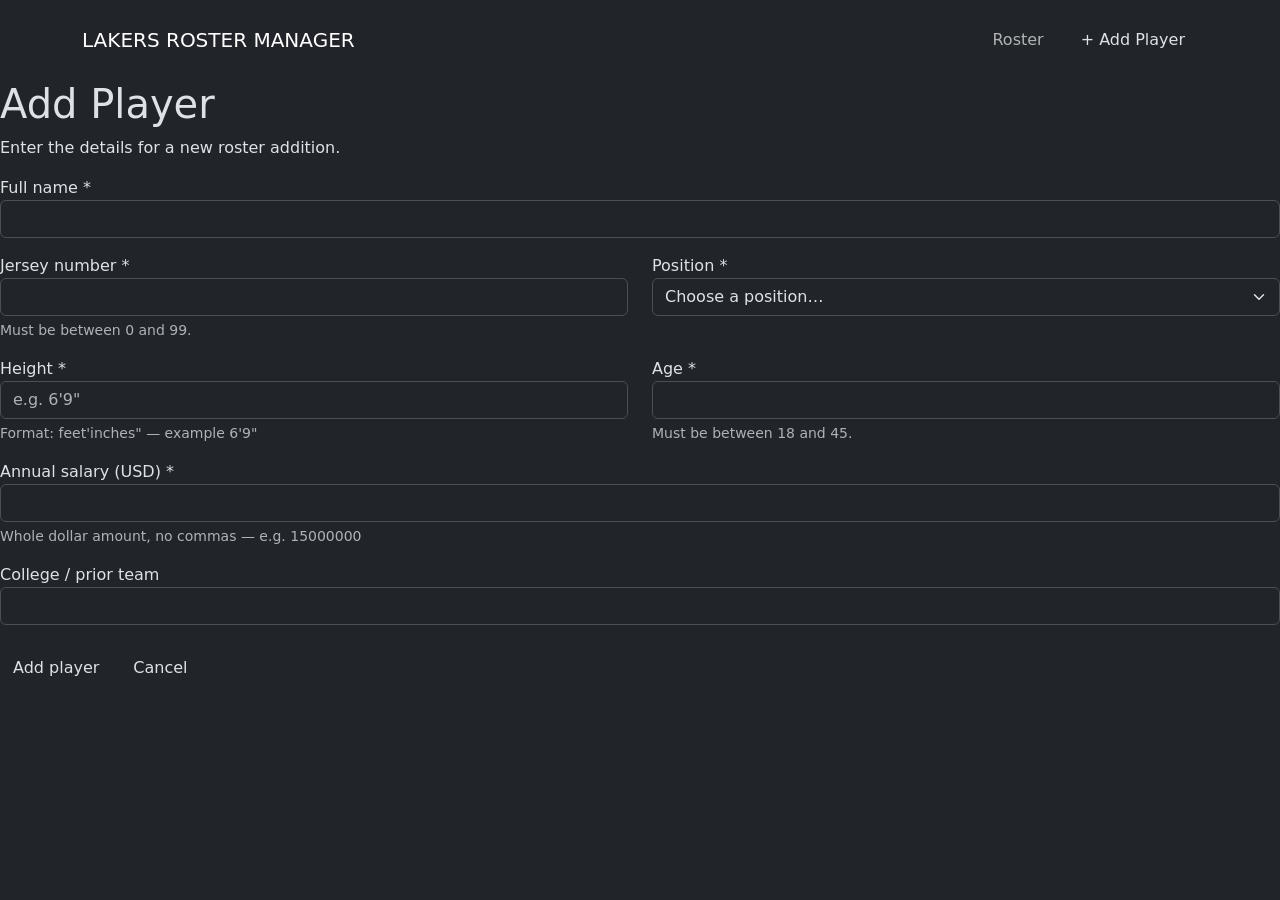
==== add.html @ 7e0d8a4a "add.html" ====
<!DOCTYPE html>
<html lang="en" data-bs-theme="dark">
<head>
<meta charset="UTF-8" />
<meta name="viewport" content="width=device-width, initial-scale=1.0" />
<title>Add Player — Lakers Roster Manager</title>
<link href="https://cdn.jsdelivr.net/npm/bootstrap@5.3.3/dist/css/bootstrap.min.css" rel="stylesheet">
<link href="https://fonts.googleapis.com/css2?family=Anton&family=Work+Sans:wght@400;500;600;700&display=swap" rel="stylesheet">
<link rel="stylesheet" href="my.css">
</head>
<body>

<header class="court-header">
  <nav class="navbar navbar-expand-md">
    <div class="container page-shell" style="padding-top: 0.75rem; padding-bottom: 0.75rem;">
      <a class="navbar-brand" href="index.html">LAKERS <span class="brand-sub">ROSTER MANAGER</span></a>
      <button class="navbar-toggler" type="button" data-bs-toggle="collapse" data-bs-target="#navContent" style="border-color: rgba(255,255,255,.4);">
        <span class="navbar-toggler-icon"></span>
      </button>
      <div class="collapse navbar-collapse justify-content-end" id="navContent">
        <ul class="navbar-nav align-items-md-center gap-md-3">
          <li class="nav-item"><a class="nav-link" href="index.html">Roster</a></li>
          <li class="nav-item mt-2 mt-md-0">
            <a class="btn btn-add" href="add.html">+ Add Player</a>
          </li>
        </ul>
      </div>
    </div>
  </nav>
</header>

<main class="page-shell">
  <div class="page-heading">
    <div>
      <h1>Add Player</h1>
      <p>Enter the details for a new roster addition.</p>
    </div>
  </div>

  <form class="roster-form" id="addForm" novalidate>
    <div class="mb-3">
      <label for="name">Full name <span class="required-mark">*</span></label>
      <input type="text" class="form-control" id="name" required minlength="2" maxlength="40">
      <div class="invalid-feedback">Enter a name that's at least 2 characters long.</div>
    </div>

    <div class="row">
      <div class="col-sm-6 mb-3">
        <label for="number">Jersey number <span class="required-mark">*</span></label>
        <input type="number" class="form-control" id="number" required min="0" max="99">
        <div class="form-text">Must be between 0 and 99.</div>
        <div class="invalid-feedback">Enter a jersey number between 0 and 99.</div>
      </div>
      <div class="col-sm-6 mb-3">
        <label for="position">Position <span class="required-mark">*</span></label>
        <select class="form-select" id="position" required>
          <option value="" selected disabled>Choose a position…</option>
          <option value="PG">Point Guard (PG)</option>
          <option value="SG">Shooting Guard (SG)</option>
          <option value="SF">Small Forward (SF)</option>
          <option value="PF">Power Forward (PF)</option>
          <option value="C">Center (C)</option>
        </select>
        <div class="invalid-feedback">Select a position.</div>
      </div>
    </div>

    <div class="row">
      <div class="col-sm-6 mb-3">
        <label for="height">Height <span class="required-mark">*</span></label>
        <input type="text" class="form-control" id="height" required placeholder="e.g. 6'9&quot;" pattern="^\d'\d{1,2}&quot;$">
        <div class="form-text">Format: feet'inches" — example 6'9"</div>
        <div class="invalid-feedback">Use the format 6'9" (feet, apostrophe, inches, quote).</div>
      </div>
      <div class="col-sm-6 mb-3">
        <label for="age">Age <span class="required-mark">*</span></label>
        <input type="number" class="form-control" id="age" required min="18" max="45">
        <div class="form-text">Must be between 18 and 45.</div>
        <div class="invalid-feedback">Enter an age between 18 and 45.</div>
      </div>
    </div>

    <div class="mb-3">
      <label for="salary">Annual salary (USD) <span class="required-mark">*</span></label>
      <input type="number" class="form-control" id="salary" required min="1">
      <div class="form-text">Whole dollar amount, no commas — e.g. 15000000</div>
      <div class="invalid-feedback">Enter a salary greater than $0.</div>
    </div>

    <div class="mb-4">
      <label for="college">College / prior team</label>
      <input type="text" class="form-control" id="college" maxlength="40">
    </div>

    <div class="d-flex gap-2">
      <button type="submit" class="btn-court-primary btn">Add player</button>
      <a href="index.html" class="btn-court-outline btn">Cancel</a>
    </div>
  </form>

 
</main>

<script src="https://cdn.jsdelivr.net/npm/bootstrap@5.3.3/dist/js/bootstrap.bundle.min.js"></script>
<script>


const STORAGE_KEY = "lakersRoster";


const SEED_PLAYERS = [
  {
    id: 1,
    name: "LeBron James",
    number: 23,
    position: "SF",
    height: "6'9\"",
    age: 40,
    salary: 48728845,
    college: "St. Vincent-St. Mary HS",
  },
  {
    id: 2,
    name: "Anthony Davis",
    number: 3,
    position: "PF",
    height: "6'10\"",
    age: 32,
    salary: 43219440,
    college: "Kentucky",
  },
  {
    id: 3,
    name: "Austin Reaves",
    number: 15,
    position: "SG",
    height: "6'5\"",
    age: 27,
    salary: 13887000,
    college: "Oklahoma",
  },
  {
    id: 4,
    name: "Rui Hachimura",
    number: 28,
    position: "PF",
    height: "6'8\"",
    age: 27,
    salary: 17000000,
    college: "Gonzaga",
  },
  {
    id: 5,
    name: "D'Angelo Russell",
    number: 1,
    position: "PG",
    height: "6'4\"",
    age: 29,
    salary: 18692307,
    college: "Ohio State",
  },
];

function loadPlayers() {
  const raw = localStorage.getItem(STORAGE_KEY);
  if (!raw) {
    localStorage.setItem(STORAGE_KEY, JSON.stringify(SEED_PLAYERS));
    return [...SEED_PLAYERS];
  }
  try {
    return JSON.parse(raw);
  } catch (e) {
    localStorage.setItem(STORAGE_KEY, JSON.stringify(SEED_PLAYERS));
    return [...SEED_PLAYERS];
  }
}

function savePlayers(players) {
  localStorage.setItem(STORAGE_KEY, JSON.stringify(players));
}

function getPlayerById(id) {
  const players = loadPlayers();
  return players.find((p) => String(p.id) === String(id));
}

function addPlayer(player) {
  const players = loadPlayers();
  const nextId =
    players.length > 0 ? Math.max(...players.map((p) => p.id)) + 1 : 1;
  player.id = nextId;
  players.push(player);
  savePlayers(players);
  return player;
}

function updatePlayer(id, updated) {
  const players = loadPlayers();
  const index = players.findIndex((p) => String(p.id) === String(id));
  if (index === -1) return null;
  players[index] = { ...players[index], ...updated, id: players[index].id };
  savePlayers(players);
  return players[index];
}

function deletePlayer(id) {
  const players = loadPlayers();
  const filtered = players.filter((p) => String(p.id) !== String(id));
  savePlayers(filtered);
}

function formatSalary(amount) {
  return "$" + Number(amount).toLocaleString("en-US");
}

function getQueryParam(name) {
  const params = new URLSearchParams(window.location.search);
  return params.get(name);
}
</script>
<script>
  const form = document.getElementById("addForm");

  const heightPattern = /^\d'\d{1,2}"$/;

  function validateField(field, isValid) {
    field.classList.toggle("is-invalid", !isValid);
    field.classList.toggle("is-valid", isValid);
    return isValid;
  }

  form.addEventListener("submit", function (e) {
    e.preventDefault();

    const name = document.getElementById("name");
    const number = document.getElementById("number");
    const position = document.getElementById("position");
    const height = document.getElementById("height");
    const age = document.getElementById("age");
    const salary = document.getElementById("salary");
    const college = document.getElementById("college");

    // Validation 1: name required + minimum length
    const nameValid = name.value.trim().length >= 2;
    validateField(name, nameValid);

    // Validation 2: jersey number required + numeric range 0-99
    const numberValue = Number(number.value);
    const numberValid = number.value !== "" && numberValue >= 0 && numberValue <= 99;
    validateField(number, numberValid);

    // Validation 3: position must be selected (not the placeholder)
    const positionValid = position.value !== "";
    validateField(position, positionValid);

    // Validation 4: height must match feet'inches" format
    const heightValid = heightPattern.test(height.value.trim());
    validateField(height, heightValid);

    // Validation 5: age required + numeric range 18-45
    const ageValue = Number(age.value);
    const ageValid = age.value !== "" && ageValue >= 18 && ageValue <= 45;
    validateField(age, ageValid);

    // Validation 6: salary required + must be positive
    const salaryValid = salary.value !== "" && Number(salary.value) > 0;
    validateField(salary, salaryValid);

    const allValid =
      nameValid && numberValid && positionValid && heightValid && ageValid && salaryValid;

    if (!allValid) {
      return;
    }

    addPlayer({
      name: name.value.trim(),
      number: numberValue,
      position: position.value,
      height: height.value.trim(),
      age: ageValue,
      salary: Number(salary.value),
      college: college.value.trim(),
    });

    alert("게시물이 추가됩니다.");
    window.location.href = "index.html";
  });
</script>
</body>
</html>
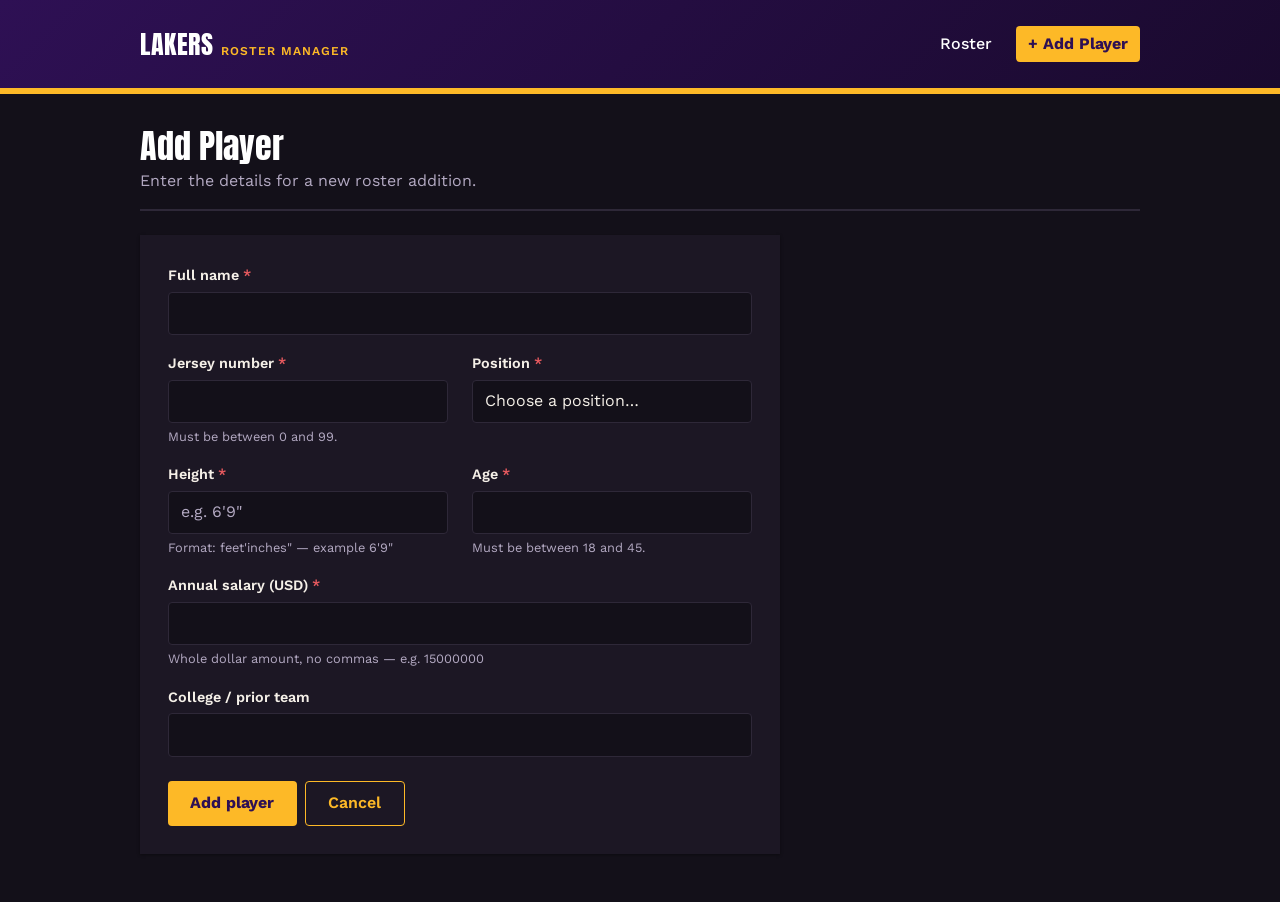
==== commit 9893c9d3: "final" ====
--- a/add.html
+++ b/add.html
@@ -1,291 +1,371 @@
-<!DOCTYPE html>
+<!doctype html>
 <html lang="en" data-bs-theme="dark">
-<head>
-<meta charset="UTF-8" />
-<meta name="viewport" content="width=device-width, initial-scale=1.0" />
-<title>Add Player — Lakers Roster Manager</title>
-<link href="https://cdn.jsdelivr.net/npm/bootstrap@5.3.3/dist/css/bootstrap.min.css" rel="stylesheet">
-<link href="https://fonts.googleapis.com/css2?family=Anton&family=Work+Sans:wght@400;500;600;700&display=swap" rel="stylesheet">
-<link rel="stylesheet" href="my.css">
-</head>
-<body>
-
-<header class="court-header">
-  <nav class="navbar navbar-expand-md">
-    <div class="container page-shell" style="padding-top: 0.75rem; padding-bottom: 0.75rem;">
-      <a class="navbar-brand" href="index.html">LAKERS <span class="brand-sub">ROSTER MANAGER</span></a>
-      <button class="navbar-toggler" type="button" data-bs-toggle="collapse" data-bs-target="#navContent" style="border-color: rgba(255,255,255,.4);">
-        <span class="navbar-toggler-icon"></span>
-      </button>
-      <div class="collapse navbar-collapse justify-content-end" id="navContent">
-        <ul class="navbar-nav align-items-md-center gap-md-3">
-          <li class="nav-item"><a class="nav-link" href="index.html">Roster</a></li>
-          <li class="nav-item mt-2 mt-md-0">
-            <a class="btn btn-add" href="add.html">+ Add Player</a>
-          </li>
-        </ul>
+  <head>
+    <meta charset="UTF-8" />
+    <meta name="viewport" content="width=device-width, initial-scale=1.0" />
+    <title>Add Player — Lakers Roster Manager</title>
+    <link
+      href="https://cdn.jsdelivr.net/npm/bootstrap@5.3.3/dist/css/bootstrap.min.css"
+      rel="stylesheet"
+    />
+    <link
+      href="https://fonts.googleapis.com/css2?family=Anton&family=Work+Sans:wght@400;500;600;700&display=swap"
+      rel="stylesheet"
+    />
+    <link rel="stylesheet" href="my.css" />
+  </head>
+  <body>
+    <header class="court-header">
+      <nav class="navbar navbar-expand-md">
+        <div
+          class="container page-shell"
+          style="padding-top: 0.75rem; padding-bottom: 0.75rem"
+        >
+          <a class="navbar-brand" href="index.html"
+            >LAKERS <span class="brand-sub">ROSTER MANAGER</span></a
+          >
+          <button
+            class="navbar-toggler"
+            type="button"
+            data-bs-toggle="collapse"
+            data-bs-target="#navContent"
+            style="border-color: rgba(255, 255, 255, 0.4)"
+          >
+            <span class="navbar-toggler-icon"></span>
+          </button>
+          <div
+            class="collapse navbar-collapse justify-content-end"
+            id="navContent"
+          >
+            <ul class="navbar-nav align-items-md-center gap-md-3">
+              <li class="nav-item">
+                <a class="nav-link" href="index.html">Roster</a>
+              </li>
+              <li class="nav-item mt-2 mt-md-0">
+                <a class="btn btn-add" href="add.html">+ Add Player</a>
+              </li>
+            </ul>
+          </div>
+        </div>
+      </nav>
+    </header>
+
+    <main class="page-shell">
+      <div class="page-heading">
+        <div>
+          <h1>Add Player</h1>
+          <p>Enter the details for a new roster addition.</p>
+        </div>
       </div>
-    </div>
-  </nav>
-</header>
-
-<main class="page-shell">
-  <div class="page-heading">
-    <div>
-      <h1>Add Player</h1>
-      <p>Enter the details for a new roster addition.</p>
-    </div>
-  </div>
-
-  <form class="roster-form" id="addForm" novalidate>
-    <div class="mb-3">
-      <label for="name">Full name <span class="required-mark">*</span></label>
-      <input type="text" class="form-control" id="name" required minlength="2" maxlength="40">
-      <div class="invalid-feedback">Enter a name that's at least 2 characters long.</div>
-    </div>
-
-    <div class="row">
-      <div class="col-sm-6 mb-3">
-        <label for="number">Jersey number <span class="required-mark">*</span></label>
-        <input type="number" class="form-control" id="number" required min="0" max="99">
-        <div class="form-text">Must be between 0 and 99.</div>
-        <div class="invalid-feedback">Enter a jersey number between 0 and 99.</div>
-      </div>
-      <div class="col-sm-6 mb-3">
-        <label for="position">Position <span class="required-mark">*</span></label>
-        <select class="form-select" id="position" required>
-          <option value="" selected disabled>Choose a position…</option>
-          <option value="PG">Point Guard (PG)</option>
-          <option value="SG">Shooting Guard (SG)</option>
-          <option value="SF">Small Forward (SF)</option>
-          <option value="PF">Power Forward (PF)</option>
-          <option value="C">Center (C)</option>
-        </select>
-        <div class="invalid-feedback">Select a position.</div>
-      </div>
-    </div>
-
-    <div class="row">
-      <div class="col-sm-6 mb-3">
-        <label for="height">Height <span class="required-mark">*</span></label>
-        <input type="text" class="form-control" id="height" required placeholder="e.g. 6'9&quot;" pattern="^\d'\d{1,2}&quot;$">
-        <div class="form-text">Format: feet'inches" — example 6'9"</div>
-        <div class="invalid-feedback">Use the format 6'9" (feet, apostrophe, inches, quote).</div>
-      </div>
-      <div class="col-sm-6 mb-3">
-        <label for="age">Age <span class="required-mark">*</span></label>
-        <input type="number" class="form-control" id="age" required min="18" max="45">
-        <div class="form-text">Must be between 18 and 45.</div>
-        <div class="invalid-feedback">Enter an age between 18 and 45.</div>
-      </div>
-    </div>
-
-    <div class="mb-3">
-      <label for="salary">Annual salary (USD) <span class="required-mark">*</span></label>
-      <input type="number" class="form-control" id="salary" required min="1">
-      <div class="form-text">Whole dollar amount, no commas — e.g. 15000000</div>
-      <div class="invalid-feedback">Enter a salary greater than $0.</div>
-    </div>
-
-    <div class="mb-4">
-      <label for="college">College / prior team</label>
-      <input type="text" class="form-control" id="college" maxlength="40">
-    </div>
-
-    <div class="d-flex gap-2">
-      <button type="submit" class="btn-court-primary btn">Add player</button>
-      <a href="index.html" class="btn-court-outline btn">Cancel</a>
-    </div>
-  </form>
-
- 
-</main>
-
-<script src="https://cdn.jsdelivr.net/npm/bootstrap@5.3.3/dist/js/bootstrap.bundle.min.js"></script>
-<script>
-
-
-const STORAGE_KEY = "lakersRoster";
-
-
-const SEED_PLAYERS = [
-  {
-    id: 1,
-    name: "LeBron James",
-    number: 23,
-    position: "SF",
-    height: "6'9\"",
-    age: 40,
-    salary: 48728845,
-    college: "St. Vincent-St. Mary HS",
-  },
-  {
-    id: 2,
-    name: "Anthony Davis",
-    number: 3,
-    position: "PF",
-    height: "6'10\"",
-    age: 32,
-    salary: 43219440,
-    college: "Kentucky",
-  },
-  {
-    id: 3,
-    name: "Austin Reaves",
-    number: 15,
-    position: "SG",
-    height: "6'5\"",
-    age: 27,
-    salary: 13887000,
-    college: "Oklahoma",
-  },
-  {
-    id: 4,
-    name: "Rui Hachimura",
-    number: 28,
-    position: "PF",
-    height: "6'8\"",
-    age: 27,
-    salary: 17000000,
-    college: "Gonzaga",
-  },
-  {
-    id: 5,
-    name: "D'Angelo Russell",
-    number: 1,
-    position: "PG",
-    height: "6'4\"",
-    age: 29,
-    salary: 18692307,
-    college: "Ohio State",
-  },
-];
-
-function loadPlayers() {
-  const raw = localStorage.getItem(STORAGE_KEY);
-  if (!raw) {
-    localStorage.setItem(STORAGE_KEY, JSON.stringify(SEED_PLAYERS));
-    return [...SEED_PLAYERS];
-  }
-  try {
-    return JSON.parse(raw);
-  } catch (e) {
-    localStorage.setItem(STORAGE_KEY, JSON.stringify(SEED_PLAYERS));
-    return [...SEED_PLAYERS];
-  }
-}
-
-function savePlayers(players) {
-  localStorage.setItem(STORAGE_KEY, JSON.stringify(players));
-}
-
-function getPlayerById(id) {
-  const players = loadPlayers();
-  return players.find((p) => String(p.id) === String(id));
-}
-
-function addPlayer(player) {
-  const players = loadPlayers();
-  const nextId =
-    players.length > 0 ? Math.max(...players.map((p) => p.id)) + 1 : 1;
-  player.id = nextId;
-  players.push(player);
-  savePlayers(players);
-  return player;
-}
-
-function updatePlayer(id, updated) {
-  const players = loadPlayers();
-  const index = players.findIndex((p) => String(p.id) === String(id));
-  if (index === -1) return null;
-  players[index] = { ...players[index], ...updated, id: players[index].id };
-  savePlayers(players);
-  return players[index];
-}
-
-function deletePlayer(id) {
-  const players = loadPlayers();
-  const filtered = players.filter((p) => String(p.id) !== String(id));
-  savePlayers(filtered);
-}
-
-function formatSalary(amount) {
-  return "$" + Number(amount).toLocaleString("en-US");
-}
-
-function getQueryParam(name) {
-  const params = new URLSearchParams(window.location.search);
-  return params.get(name);
-}
-</script>
-<script>
-  const form = document.getElementById("addForm");
-
-  const heightPattern = /^\d'\d{1,2}"$/;
-
-  function validateField(field, isValid) {
-    field.classList.toggle("is-invalid", !isValid);
-    field.classList.toggle("is-valid", isValid);
-    return isValid;
-  }
-
-  form.addEventListener("submit", function (e) {
-    e.preventDefault();
-
-    const name = document.getElementById("name");
-    const number = document.getElementById("number");
-    const position = document.getElementById("position");
-    const height = document.getElementById("height");
-    const age = document.getElementById("age");
-    const salary = document.getElementById("salary");
-    const college = document.getElementById("college");
-
-    // Validation 1: name required + minimum length
-    const nameValid = name.value.trim().length >= 2;
-    validateField(name, nameValid);
-
-    // Validation 2: jersey number required + numeric range 0-99
-    const numberValue = Number(number.value);
-    const numberValid = number.value !== "" && numberValue >= 0 && numberValue <= 99;
-    validateField(number, numberValid);
-
-    // Validation 3: position must be selected (not the placeholder)
-    const positionValid = position.value !== "";
-    validateField(position, positionValid);
-
-    // Validation 4: height must match feet'inches" format
-    const heightValid = heightPattern.test(height.value.trim());
-    validateField(height, heightValid);
-
-    // Validation 5: age required + numeric range 18-45
-    const ageValue = Number(age.value);
-    const ageValid = age.value !== "" && ageValue >= 18 && ageValue <= 45;
-    validateField(age, ageValid);
-
-    // Validation 6: salary required + must be positive
-    const salaryValid = salary.value !== "" && Number(salary.value) > 0;
-    validateField(salary, salaryValid);
-
-    const allValid =
-      nameValid && numberValid && positionValid && heightValid && ageValid && salaryValid;
-
-    if (!allValid) {
-      return;
-    }
-
-    addPlayer({
-      name: name.value.trim(),
-      number: numberValue,
-      position: position.value,
-      height: height.value.trim(),
-      age: ageValue,
-      salary: Number(salary.value),
-      college: college.value.trim(),
-    });
-
-    alert("게시물이 추가됩니다.");
-    window.location.href = "index.html";
-  });
-</script>
-</body>
+
+      <form class="roster-form" id="addForm" novalidate>
+        <div class="mb-3">
+          <label for="name"
+            >Full name <span class="required-mark">*</span></label
+          >
+          <input
+            type="text"
+            class="form-control"
+            id="name"
+            required
+            minlength="2"
+            maxlength="40"
+          />
+          <div class="invalid-feedback">
+            Enter a name that's at least 2 characters long.
+          </div>
+        </div>
+
+        <div class="row">
+          <div class="col-sm-6 mb-3">
+            <label for="number"
+              >Jersey number <span class="required-mark">*</span></label
+            >
+            <input
+              type="number"
+              class="form-control"
+              id="number"
+              required
+              min="0"
+              max="99"
+            />
+            <div class="form-text">Must be between 0 and 99.</div>
+            <div class="invalid-feedback">
+              Enter a jersey number between 0 and 99.
+            </div>
+          </div>
+          <div class="col-sm-6 mb-3">
+            <label for="position"
+              >Position <span class="required-mark">*</span></label
+            >
+            <select class="form-select" id="position" required>
+              <option value="" selected disabled>Choose a position…</option>
+              <option value="PG">Point Guard (PG)</option>
+              <option value="SG">Shooting Guard (SG)</option>
+              <option value="SF">Small Forward (SF)</option>
+              <option value="PF">Power Forward (PF)</option>
+              <option value="C">Center (C)</option>
+            </select>
+            <div class="invalid-feedback">Select a position.</div>
+          </div>
+        </div>
+
+        <div class="row">
+          <div class="col-sm-6 mb-3">
+            <label for="height"
+              >Height <span class="required-mark">*</span></label
+            >
+            <input
+              type="text"
+              class="form-control"
+              id="height"
+              required
+              placeholder="e.g. 6'9&quot;"
+              pattern="^\d'\d{1,2}&quot;$"
+            />
+            <div class="form-text">Format: feet'inches" — example 6'9"</div>
+            <div class="invalid-feedback">
+              Use the format 6'9" (feet, apostrophe, inches, quote).
+            </div>
+          </div>
+          <div class="col-sm-6 mb-3">
+            <label for="age">Age <span class="required-mark">*</span></label>
+            <input
+              type="number"
+              class="form-control"
+              id="age"
+              required
+              min="18"
+              max="45"
+            />
+            <div class="form-text">Must be between 18 and 45.</div>
+            <div class="invalid-feedback">Enter an age between 18 and 45.</div>
+          </div>
+        </div>
+
+        <div class="mb-3">
+          <label for="salary"
+            >Annual salary (USD) <span class="required-mark">*</span></label
+          >
+          <input
+            type="number"
+            class="form-control"
+            id="salary"
+            required
+            min="1"
+          />
+          <div class="form-text">
+            Whole dollar amount, no commas — e.g. 15000000
+          </div>
+          <div class="invalid-feedback">Enter a salary greater than $0.</div>
+        </div>
+
+        <div class="mb-4">
+          <label for="college">College / prior team</label>
+          <input type="text" class="form-control" id="college" maxlength="40" />
+        </div>
+
+        <div class="d-flex gap-2">
+          <button type="submit" class="btn-court-primary btn">
+            Add player
+          </button>
+          <a href="index.html" class="btn-court-outline btn">Cancel</a>
+        </div>
+      </form>
+    </main>
+
+    <script src="https://cdn.jsdelivr.net/npm/bootstrap@5.3.3/dist/js/bootstrap.bundle.min.js"></script>
+    <script>
+      const STORAGE_KEY = "lakersRoster";
+
+      const SEED_PLAYERS = [
+        {
+          id: 1,
+          name: "LeBron James",
+          number: 23,
+          position: "SF",
+          height: "6'9\"",
+          age: 40,
+          salary: 48728845,
+          college: "St. Vincent-St. Mary HS",
+        },
+        {
+          id: 2,
+          name: "Anthony Davis",
+          number: 3,
+          position: "PF",
+          height: "6'10\"",
+          age: 32,
+          salary: 43219440,
+          college: "Kentucky",
+        },
+        {
+          id: 3,
+          name: "Austin Reaves",
+          number: 15,
+          position: "SG",
+          height: "6'5\"",
+          age: 27,
+          salary: 13887000,
+          college: "Oklahoma",
+        },
+        {
+          id: 4,
+          name: "Rui Hachimura",
+          number: 28,
+          position: "PF",
+          height: "6'8\"",
+          age: 27,
+          salary: 17000000,
+          college: "Gonzaga",
+        },
+        {
+          id: 5,
+          name: "D'Angelo Russell",
+          number: 1,
+          position: "PG",
+          height: "6'4\"",
+          age: 29,
+          salary: 18692307,
+          college: "Ohio State",
+        },
+      ];
+
+      function loadPlayers() {
+        const raw = localStorage.getItem(STORAGE_KEY);
+        if (!raw) {
+          localStorage.setItem(STORAGE_KEY, JSON.stringify(SEED_PLAYERS));
+          return [...SEED_PLAYERS];
+        }
+        try {
+          return JSON.parse(raw);
+        } catch (e) {
+          localStorage.setItem(STORAGE_KEY, JSON.stringify(SEED_PLAYERS));
+          return [...SEED_PLAYERS];
+        }
+      }
+
+      function savePlayers(players) {
+        localStorage.setItem(STORAGE_KEY, JSON.stringify(players));
+      }
+
+      function getPlayerById(id) {
+        const players = loadPlayers();
+        return players.find((p) => String(p.id) === String(id));
+      }
+
+      function addPlayer(player) {
+        const players = loadPlayers();
+        const nextId =
+          players.length > 0 ? Math.max(...players.map((p) => p.id)) + 1 : 1;
+        player.id = nextId;
+        players.push(player);
+        savePlayers(players);
+        return player;
+      }
+
+      function updatePlayer(id, updated) {
+        const players = loadPlayers();
+        const index = players.findIndex((p) => String(p.id) === String(id));
+        if (index === -1) return null;
+        players[index] = {
+          ...players[index],
+          ...updated,
+          id: players[index].id,
+        };
+        savePlayers(players);
+        return players[index];
+      }
+
+      function deletePlayer(id) {
+        const players = loadPlayers();
+        const filtered = players.filter((p) => String(p.id) !== String(id));
+        savePlayers(filtered);
+      }
+
+      function formatSalary(amount) {
+        return "$" + Number(amount).toLocaleString("en-US");
+      }
+
+      function getQueryParam(name) {
+        const params = new URLSearchParams(window.location.search);
+        return params.get(name);
+      }
+    </script>
+    <script>
+      const form = document.getElementById("addForm");
+
+      const heightPattern = /^\d'\d{1,2}"$/;
+
+      function validateField(field, isValid) {
+        field.classList.toggle("is-invalid", !isValid);
+        field.classList.toggle("is-valid", isValid);
+        return isValid;
+      }
+
+      form.addEventListener("submit", function (e) {
+        e.preventDefault();
+
+        const name = document.getElementById("name");
+        const number = document.getElementById("number");
+        const position = document.getElementById("position");
+        const height = document.getElementById("height");
+        const age = document.getElementById("age");
+        const salary = document.getElementById("salary");
+        const college = document.getElementById("college");
+
+        // Validation 1: name required + minimum length
+        const nameValid = name.value.trim().length >= 2;
+        validateField(name, nameValid);
+
+        // Validation 2: jersey number required + numeric range 0-99
+        const numberValue = Number(number.value);
+        const numberValid =
+          number.value !== "" && numberValue >= 0 && numberValue <= 99;
+        validateField(number, numberValid);
+
+        // Validation 3: position must be selected (not the placeholder)
+        const positionValid = position.value !== "";
+        validateField(position, positionValid);
+
+        // Validation 4: height must match feet'inches" format
+        const heightValid = heightPattern.test(height.value.trim());
+        validateField(height, heightValid);
+
+        // Validation 5: age required + numeric range 18-45
+        const ageValue = Number(age.value);
+        const ageValid = age.value !== "" && ageValue >= 18 && ageValue <= 45;
+        validateField(age, ageValid);
+
+        // Validation 6: salary required + must be positive
+        const salaryValid = salary.value !== "" && Number(salary.value) > 0;
+        validateField(salary, salaryValid);
+
+        const allValid =
+          nameValid &&
+          numberValid &&
+          positionValid &&
+          heightValid &&
+          ageValid &&
+          salaryValid;
+
+        if (!allValid) {
+          return;
+        }
+
+        addPlayer({
+          name: name.value.trim(),
+          number: numberValue,
+          position: position.value,
+          height: height.value.trim(),
+          age: ageValue,
+          salary: Number(salary.value),
+          college: college.value.trim(),
+        });
+
+        alert("게시물이 추가됩니다.");
+        window.location.href = "index.html";
+      });
+    </script>
+  </body>
 </html>
--- a/my.css
+++ b/my.css
@@ -0,0 +1,374 @@
+
+
+:root {
+  --purple: #8a4fd6;
+  --purple-dark: #2e1054;
+  --purple-soft: #2a2035;
+  --gold: #fdb927;
+  --gold-deep: #c89b3c;
+  --ink: #f5f0e8;
+  --paper: #131019;
+  --paper-line: #2e2838;
+  --card-bg: #1c1724;
+  --white: #ffffff;
+  --gray-text: #b3a9c2;
+  --danger: #e5595e;
+  --radius: 4px;
+  --font-display: "Anton", "Arial Narrow", sans-serif;
+  --font-body: "Work Sans", "Segoe UI", sans-serif;
+}
+
+* { box-sizing: border-box; }
+
+body {
+  margin: 0;
+  font-family: var(--font-body);
+  background: var(--paper);
+  color: var(--ink);
+  padding-bottom: 3rem;
+}
+
+a { color: var(--gold); text-decoration: none; }
+a:hover { text-decoration: underline; }
+
+/* ---------- Top bar ---------- */
+.court-header {
+  background: var(--purple-dark);
+  background-image: linear-gradient(135deg, var(--purple-dark) 0%, #1a0a2e 100%);
+  border-bottom: 6px solid var(--gold);
+  padding: 0;
+}
+
+.court-header .navbar-brand {
+  font-family: var(--font-display);
+  letter-spacing: 0.02em;
+  font-size: 1.6rem;
+  color: var(--white) !important;
+  display: flex;
+  align-items: baseline;
+  gap: 0.5rem;
+}
+
+.court-header .navbar-brand .brand-sub {
+  font-family: var(--font-body);
+  font-size: 0.75rem;
+  color: var(--gold);
+  font-weight: 600;
+  letter-spacing: 0.08em;
+}
+
+.court-header .nav-link {
+  color: var(--white) !important;
+  font-weight: 500;
+}
+
+.court-header .nav-link.active,
+.court-header .nav-link:hover {
+  color: var(--gold) !important;
+}
+
+.court-header .btn-add {
+  background: var(--gold);
+  color: var(--purple-dark);
+  font-weight: 700;
+  border: none;
+  border-radius: var(--radius);
+}
+
+.court-header .btn-add:hover {
+  background: var(--white);
+  color: var(--purple-dark);
+}
+
+/* ---------- Page shell ---------- */
+.page-shell {
+  max-width: 1040px;
+  margin: 0 auto;
+  padding: 2rem 1.25rem 0;
+}
+
+.page-heading {
+  display: flex;
+  justify-content: space-between;
+  align-items: flex-end;
+  flex-wrap: wrap;
+  gap: 1rem;
+  margin-bottom: 1.5rem;
+  border-bottom: 2px solid var(--paper-line);
+  padding-bottom: 1rem;
+}
+
+.page-heading h1 {
+  font-family: var(--font-display);
+  color: var(--white);
+  font-size: 2.1rem;
+  margin: 0;
+}
+
+.page-heading p {
+  margin: 0.15rem 0 0;
+  color: var(--gray-text);
+}
+
+.page-heading a { color: var(--gold); }
+
+/* ---------- Roster table (desktop) ---------- */
+.roster-table {
+  width: 100%;
+  border-collapse: collapse;
+  background: var(--card-bg);
+  box-shadow: 0 1px 3px rgba(0, 0, 0, 0.4);
+}
+
+.roster-table thead th {
+  background: var(--purple-dark);
+  color: var(--white);
+  text-align: left;
+  padding: 0.85rem 1rem;
+  font-weight: 600;
+  font-size: 0.92rem;
+}
+
+.roster-table tbody tr {
+  border-bottom: 1px solid var(--paper-line);
+  cursor: pointer;
+  transition: background-color 0.15s ease;
+}
+
+.roster-table tbody tr:hover {
+  background: var(--purple-soft);
+}
+
+.roster-table td {
+  padding: 0.85rem 1rem;
+  vertical-align: middle;
+  color: var(--ink);
+}
+
+.jersey-badge {
+  display: inline-flex;
+  align-items: center;
+  justify-content: center;
+  width: 2.4rem;
+  height: 2.4rem;
+  background: var(--purple-dark);
+  color: var(--gold);
+  font-family: var(--font-display);
+  font-size: 1.05rem;
+  border-radius: 50%;
+  border: 2px solid var(--gold);
+}
+
+.player-name {
+  font-weight: 600;
+  color: var(--ink);
+}
+
+.pos-tag {
+  display: inline-block;
+  padding: 0.2rem 0.55rem;
+  border-radius: 999px;
+  background: var(--purple);
+  color: var(--white);
+  font-size: 0.78rem;
+  font-weight: 600;
+  letter-spacing: 0.03em;
+}
+
+.salary-cell {
+  font-variant-numeric: tabular-nums;
+  font-weight: 600;
+  color: var(--gold);
+}
+
+/* ---------- Roster cards (mobile) ---------- */
+.roster-cards { display: none; }
+
+.roster-card {
+  background: var(--card-bg);
+  border: 1px solid var(--paper-line);
+  border-left: 5px solid var(--gold);
+  border-radius: var(--radius);
+  padding: 0.9rem 1rem;
+  margin-bottom: 0.75rem;
+  display: flex;
+  align-items: center;
+  gap: 0.9rem;
+}
+
+.roster-card .info { flex: 1; min-width: 0; }
+.roster-card .player-name { display: block; }
+.roster-card .meta {
+  font-size: 0.85rem;
+  color: var(--gray-text);
+  margin-top: 0.15rem;
+}
+
+/* ---------- Empty state ---------- */
+.empty-state {
+  text-align: center;
+  padding: 3rem 1rem;
+  color: var(--gray-text);
+  background: var(--card-bg);
+  border: 1px dashed var(--paper-line);
+}
+
+/* ---------- Forms ---------- */
+.roster-form {
+  background: var(--card-bg);
+  padding: 1.75rem;
+  box-shadow: 0 1px 3px rgba(0, 0, 0, 0.4);
+  max-width: 640px;
+}
+
+.roster-form label {
+  font-weight: 600;
+  font-size: 0.9rem;
+  color: var(--ink);
+  margin-bottom: 0.3rem;
+}
+
+.roster-form .required-mark { color: var(--danger); }
+
+.roster-form .form-control,
+.roster-form .form-select {
+  background: var(--paper);
+  color: var(--ink);
+  border: 1px solid var(--paper-line);
+  border-radius: var(--radius);
+  padding: 0.55rem 0.75rem;
+}
+
+.roster-form .form-control::placeholder { color: var(--gray-text); }
+
+.roster-form .form-control:focus,
+.roster-form .form-select:focus {
+  background: var(--paper);
+  color: var(--ink);
+  border-color: var(--purple);
+  box-shadow: 0 0 0 3px var(--purple-soft);
+}
+
+.roster-form .form-text {
+  font-size: 0.8rem;
+  color: var(--gray-text);
+}
+
+.invalid-feedback { font-size: 0.82rem; color: var(--danger); }
+
+.btn-court-primary {
+  background: var(--gold);
+  color: var(--purple-dark);
+  border: none;
+  font-weight: 700;
+  padding: 0.6rem 1.4rem;
+  border-radius: var(--radius);
+}
+
+.btn-court-primary:hover { background: var(--white); color: var(--purple-dark); }
+
+.btn-court-outline {
+  background: transparent;
+  color: var(--gold);
+  border: 1px solid var(--gold);
+  font-weight: 600;
+  padding: 0.6rem 1.4rem;
+  border-radius: var(--radius);
+}
+
+.btn-court-outline:hover { background: var(--purple-soft); color: var(--white); }
+
+.btn-court-danger {
+  background: transparent;
+  color: var(--danger);
+  border: 1px solid var(--danger);
+  font-weight: 600;
+  padding: 0.6rem 1.4rem;
+  border-radius: var(--radius);
+}
+
+.btn-court-danger:hover { background: var(--danger); color: var(--white); }
+
+/* ---------- View page ---------- */
+.player-profile {
+  background: var(--card-bg);
+  box-shadow: 0 1px 3px rgba(0, 0, 0, 0.4);
+  overflow: hidden;
+}
+
+.player-profile .profile-top {
+  background: linear-gradient(135deg, var(--purple-dark) 0%, #1a0a2e 100%);
+  color: var(--white);
+  padding: 1.75rem;
+  display: flex;
+  align-items: center;
+  gap: 1.25rem;
+}
+
+.player-profile .profile-top .jersey-badge {
+  width: 3.6rem;
+  height: 3.6rem;
+  font-size: 1.5rem;
+}
+
+.player-profile .profile-top h2 {
+  font-family: var(--font-display);
+  margin: 0;
+  font-size: 1.7rem;
+}
+
+.player-profile .profile-top .pos-tag {
+  background: var(--gold);
+  color: var(--purple-dark);
+}
+
+.detail-grid {
+  display: grid;
+  grid-template-columns: repeat(2, 1fr);
+  gap: 0;
+}
+
+.detail-item {
+  padding: 1.1rem 1.75rem;
+  border-bottom: 1px solid var(--paper-line);
+  border-right: 1px solid var(--paper-line);
+}
+
+.detail-item:nth-child(2n) { border-right: none; }
+
+.detail-item .detail-label {
+  font-size: 0.78rem;
+  color: var(--gray-text);
+  font-weight: 600;
+  margin-bottom: 0.2rem;
+}
+
+.detail-item .detail-value {
+  font-size: 1.1rem;
+  font-weight: 600;
+  color: var(--ink);
+}
+
+.profile-actions {
+  padding: 1.25rem 1.75rem;
+  display: flex;
+  gap: 0.75rem;
+  background: var(--paper);
+}
+
+
+
+/* ==========================================================================
+   Responsive — Mobile (<= 720px)
+   ========================================================================== */
+@media (max-width: 720px) {
+  .roster-table { display: none; }
+  .roster-cards { display: block; }
+
+  .page-shell { padding: 1.25rem 1rem 0; }
+
+  .court-header .navbar-brand { font-size: 1.15rem; gap: 0.3rem; }
+  .court-header .brand-sub { font-size: 0.62rem; }
+  .court-header .nav-link { font-size: 0.85rem; }
+  .court-header .btn-add { font-size: 0.8rem; padding: 0.4rem 0.75rem; }
+}
